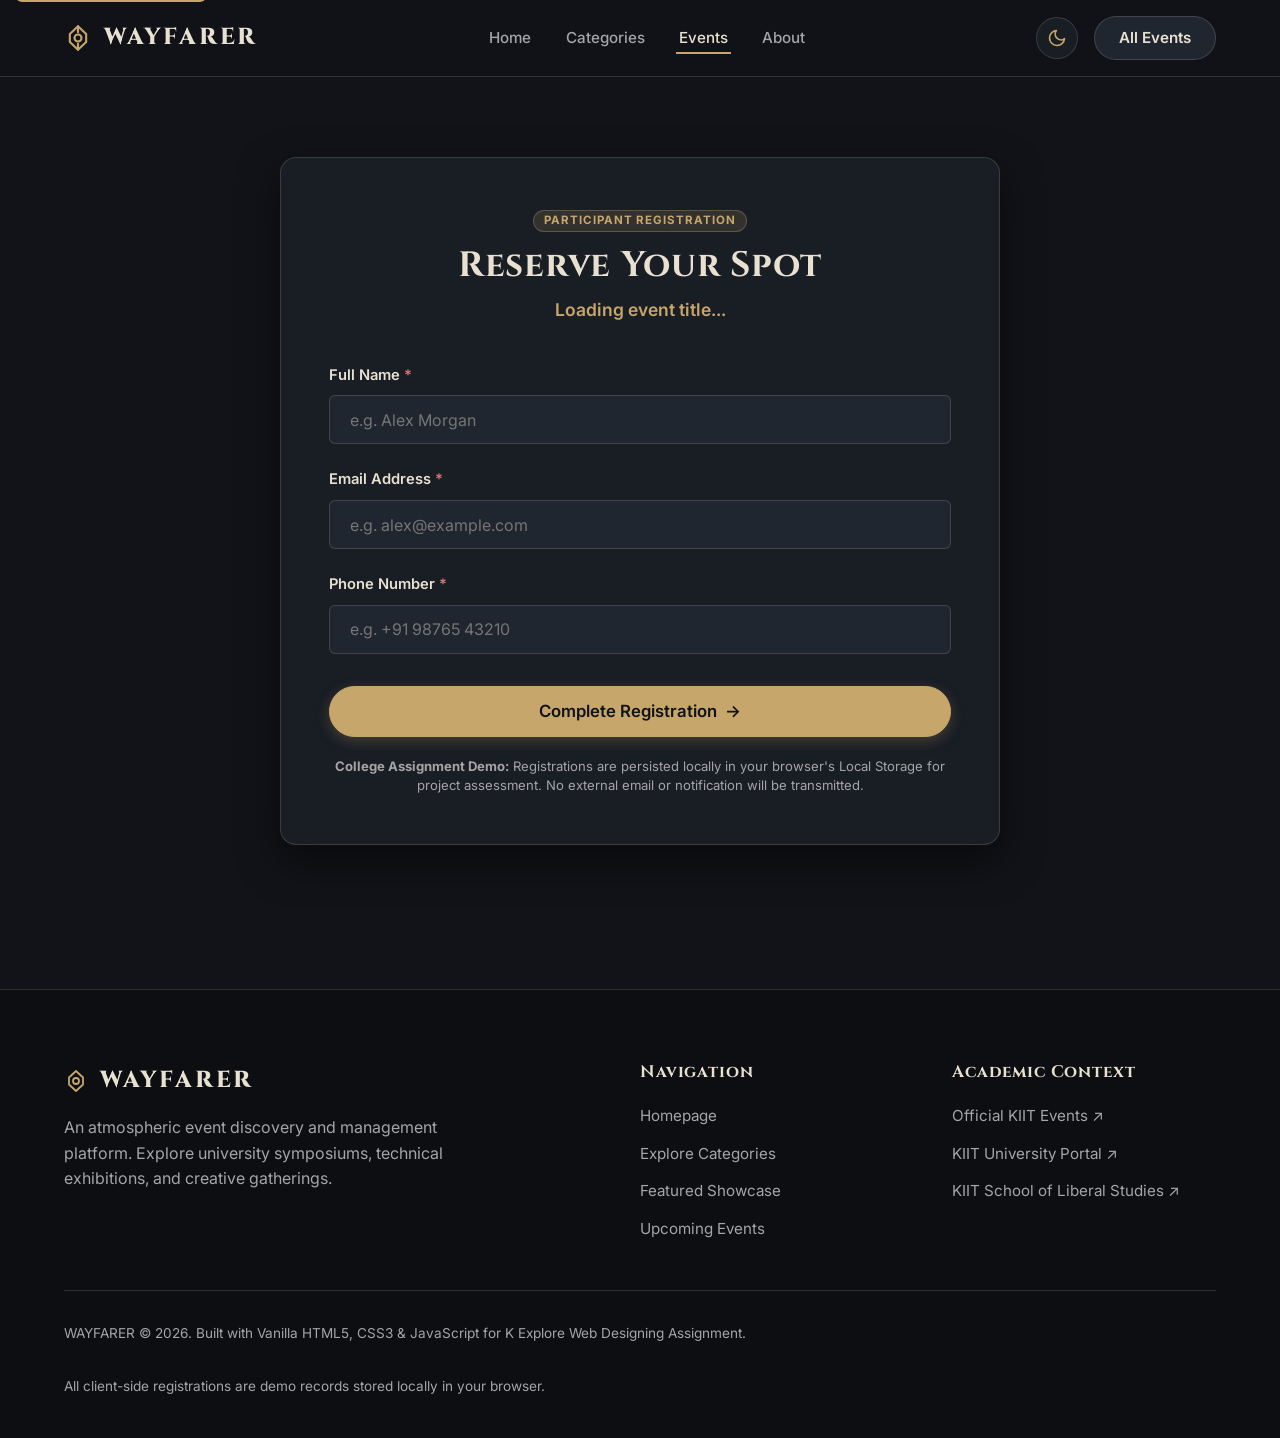
==== event.html @ c03fe0ca "initial html and css" ====
<!DOCTYPE html>
<html lang="en" data-theme="dark">
<head>
  <meta charset="UTF-8">
  <meta name="viewport" content="width=device-width, initial-scale=1.0">
  <meta name="description" content="View event details and register for upcoming gatherings on WAYFARER.">
  <title>Event Details & Registration — WAYFARER</title>

  <!-- Stylesheets -->
  <link rel="stylesheet" href="css/base.css">
  <link rel="stylesheet" href="css/layout.css">
  <link rel="stylesheet" href="css/components.css">
  <link rel="stylesheet" href="css/responsive.css">

  <!-- Application Entry Point -->
  <script type="module" src="js/pages/event-detail.js"></script>
</head>
<body id="top">
  <!-- Accessibility Skip Navigation -->
  <a href="#mainContent" class="skip-link">Skip to main content</a>

  <!-- Global Site Header -->
  <header class="site-header" role="banner">
    <div class="container header-container">
      <!-- Brand Logo / Wordmark -->
      <a href="index.html" class="brand" aria-label="WAYFARER Homepage">
        <span class="brand-crest" aria-hidden="true">
          <svg width="28" height="28" viewBox="0 0 24 24" fill="none" stroke="currentColor" stroke-width="1.8" stroke-linecap="round" stroke-linejoin="round">
            <polygon points="12 2 19 8.5 19 15.5 12 22 5 15.5 5 8.5 12 2"/>
            <circle cx="12" cy="12" r="3"/>
            <line x1="12" y1="2" x2="12" y2="7"/>
            <line x1="12" y1="17" x2="12" y2="22"/>
          </svg>
        </span>
        <span class="brand-text">WAYFARER</span>
      </a>

      <!-- Primary Navigation Menu -->
      <nav class="primary-nav" id="primaryNav" aria-label="Main Navigation">
        <ul class="nav-list">
          <li><a href="index.html" class="nav-link">Home</a></li>
          <li><a href="index.html#categoriesSection" class="nav-link">Categories</a></li>
          <li><a href="index.html#eventsSection" class="nav-link active">Events</a></li>
          <li><a href="index.html#aboutSection" class="nav-link">About</a></li>
        </ul>
        <div class="mobile-cta-wrap hidden">
          <a href="index.html#eventsSection" class="btn btn-primary">Browse Catalogue</a>
        </div>
      </nav>

      <!-- Header Action Controls -->
      <div class="header-actions">
        <!-- Theme Toggle Button (Bonus BR-01) -->
        <button 
          type="button" 
          class="theme-toggle" 
          aria-label="Switch to Light Parchment Theme" 
          aria-pressed="false"
          title="Toggle Theme"
        >
          <svg class="icon-sun" width="20" height="20" viewBox="0 0 24 24" fill="none" stroke="currentColor" stroke-width="2" stroke-linecap="round" stroke-linejoin="round" aria-hidden="true">
            <circle cx="12" cy="12" r="5"/>
            <line x1="12" y1="1" x2="12" y2="3"/>
            <line x1="12" y1="21" x2="12" y2="23"/>
            <line x1="4.22" y1="4.22" x2="5.64" y2="5.64"/>
            <line x1="18.36" y1="18.36" x2="19.78" y2="19.78"/>
            <line x1="1" y1="12" x2="3" y2="12"/>
            <line x1="21" y1="12" x2="23" y2="12"/>
            <line x1="4.22" y1="19.78" x2="5.64" y2="18.36"/>
            <line x1="18.36" y1="5.64" x2="19.78" y2="4.22"/>
          </svg>
          <svg class="icon-moon" width="20" height="20" viewBox="0 0 24 24" fill="none" stroke="currentColor" stroke-width="2" stroke-linecap="round" stroke-linejoin="round" aria-hidden="true">
            <path d="M21 12.79A9 9 0 1 1 11.21 3 7 7 0 0 0 21 12.79z"/>
          </svg>
        </button>

        <a href="index.html#eventsSection" class="btn btn-secondary">All Events</a>

        <!-- Mobile Nav Hamburger Toggle -->
        <button 
          type="button" 
          class="mobile-nav-toggle" 
          id="mobileNavToggle" 
          aria-label="Toggle navigation menu" 
          aria-expanded="false" 
          aria-controls="primaryNav"
        >
          <svg width="24" height="24" viewBox="0 0 24 24" fill="none" stroke="currentColor" stroke-width="2" stroke-linecap="round" stroke-linejoin="round" aria-hidden="true">
            <line x1="3" y1="12" x2="21" y2="12"/>
            <line x1="3" y1="6" x2="21" y2="6"/>
            <line x1="3" y1="18" x2="21" y2="18"/>
          </svg>
        </button>
      </div>
    </div>
  </header>

  <!-- Main Content Landmark -->
  <main id="mainContent" class="container">
    <!-- Dynamic Event Detail View Container (Populated by js/pages/event-detail.js) -->
    <div id="eventDetailContainer">
      <!-- Loading skeleton or populated event view -->
    </div>

    <!-- Registration Section -->
    <section id="registrationSection" class="page-section" aria-labelledby="registrationHeading">
      <div class="registration-container">
        <!-- Registration Form Card -->
        <div class="registration-card">
          <div class="form-header">
            <span class="badge badge-category" style="margin-bottom: 0.75rem;">Participant Registration</span>
            <h2 id="registrationHeading" class="form-title">Reserve Your Spot</h2>
            <p class="form-event-target" id="selectedEventName">Loading event title...</p>
          </div>

          <form id="registrationForm" novalidate>
            <!-- Hidden Selected Event ID -->
            <input type="hidden" id="eventId" name="eventId" value="" />

            <!-- Participant Name Field -->
            <div class="form-group">
              <label for="participantName" class="form-label">
                Full Name <span class="required" aria-hidden="true">*</span>
              </label>
              <input 
                type="text" 
                id="participantName" 
                name="participantName" 
                class="form-control" 
                placeholder="e.g. Alex Morgan"
                autocomplete="name"
                required
                aria-describedby="participantNameError"
              />
              <span id="participantNameError" class="form-error-msg hidden" role="alert"></span>
            </div>

            <!-- Email Address Field -->
            <div class="form-group">
              <label for="email" class="form-label">
                Email Address <span class="required" aria-hidden="true">*</span>
              </label>
              <input 
                type="email" 
                id="email" 
                name="email" 
                class="form-control" 
                placeholder="e.g. alex@example.com"
                autocomplete="email"
                required
                aria-describedby="emailError"
              />
              <span id="emailError" class="form-error-msg hidden" role="alert"></span>
            </div>

            <!-- Phone Number Field -->
            <div class="form-group">
              <label for="phone" class="form-label">
                Phone Number <span class="required" aria-hidden="true">*</span>
              </label>
              <input 
                type="tel" 
                id="phone" 
                name="phone" 
                class="form-control" 
                placeholder="e.g. +91 98765 43210"
                autocomplete="tel"
                required
                aria-describedby="phoneError"
              />
              <span id="phoneError" class="form-error-msg hidden" role="alert"></span>
            </div>

            <!-- Submit Button with duplicate click guard -->
            <div class="form-submit-row">
              <button type="submit" class="btn btn-primary btn-lg btn-block" id="submitRegBtn">
                <span>Complete Registration</span>
                <span aria-hidden="true">→</span>
              </button>
            </div>

            <!-- Honest Demonstration Notice -->
            <p class="form-privacy-disclaimer">
              <strong>College Assignment Demo:</strong> Registrations are persisted locally in your browser's Local Storage for project assessment. No external email or notification will be transmitted.
            </p>
          </form>

          <!-- Success Confirmation Panel (Rendered dynamically by registration.js) -->
          <div id="registrationConfirmation" class="hidden"></div>
        </div>
      </div>
    </section>
  </main>

  <!-- Global Footer -->
  <footer class="site-footer" role="contentinfo">
    <div class="container">
      <div class="footer-top">
        <div>
          <div class="brand">
            <span class="brand-crest" aria-hidden="true">
              <svg width="24" height="24" viewBox="0 0 24 24" fill="none" stroke="currentColor" stroke-width="1.8" stroke-linecap="round" stroke-linejoin="round">
                <polygon points="12 2 19 8.5 19 15.5 12 22 5 15.5 5 8.5 12 2"/>
                <circle cx="12" cy="12" r="3"/>
              </svg>
            </span>
            <span class="brand-text">WAYFARER</span>
          </div>
          <p class="footer-brand-desc">
            An atmospheric event discovery and management platform. Explore university symposiums, technical exhibitions, and creative gatherings.
          </p>
        </div>

        <div>
          <h3 class="footer-heading">Navigation</h3>
          <ul class="footer-links">
            <li><a href="index.html">Homepage</a></li>
            <li><a href="index.html#categoriesSection">Explore Categories</a></li>
            <li><a href="index.html#featuredSection">Featured Showcase</a></li>
            <li><a href="index.html#eventsSection">Upcoming Events</a></li>
          </ul>
        </div>

        <div>
          <h3 class="footer-heading">Academic Context</h3>
          <ul class="footer-links">
            <li><a href="https://kiit.ac.in/events/" target="_blank" rel="noopener noreferrer">Official KIIT Events ↗</a></li>
            <li><a href="https://kiit.ac.in" target="_blank" rel="noopener noreferrer">KIIT University Portal ↗</a></li>
            <li><a href="https://ksol.kiit.ac.in" target="_blank" rel="noopener noreferrer">KIIT School of Liberal Studies ↗</a></li>
          </ul>
        </div>
      </div>

      <div class="footer-bottom">
        <p class="footer-notice">
          WAYFARER &copy; 2026. Built with Vanilla HTML5, CSS3 &amp; JavaScript for K Explore Web Designing Assignment.
        </p>
        <p class="footer-notice text-muted">
          All client-side registrations are demo records stored locally in your browser.
        </p>
      </div>
    </div>
  </footer>
</body>
</html>
---- css/base.css ----
/**
 * WAYFARER - Base CSS & Design Tokens
 * 
 * Defines CSS custom properties for Dark (default) and Light (parchment) themes,
 * typography hierarchy, resets, accessibility focus states, and ornamental elements.
 */

@import url('https://fonts.googleapis.com/css2?family=Cinzel:wght@500;600;700;800&family=Inter:wght@300;400;500;600;700&display=swap');

:root {
  /* Dark Theme (Default) Tokens */
  --color-bg: #111318;
  --color-surface: #191D24;
  --color-surface-raised: #202630;
  --color-surface-card: rgba(25, 29, 36, 0.85);
  --color-text: #E8E1D2;
  --color-text-muted: #A5A5A7;
  --color-accent: #C6A66B;
  --color-accent-hover: #D8B981;
  --color-accent-secondary: #873F43;
  --color-border: rgba(232, 225, 210, 0.16);
  --color-border-glow: rgba(198, 166, 107, 0.35);
  --color-overlay: rgba(5, 8, 12, 0.72);
  --color-overlay-subtle: rgba(5, 8, 12, 0.4);
  --color-success: #6FA88A;
  --color-error: #D97979;

  --hero-bg-image: url('../assets/images/ui/hero-bg-dark.jpg');

  /* Typography */
  --font-heading: 'Cinzel', 'Playfair Display', 'Cormorant Garamond', Georgia, serif;
  --font-body: 'Inter', -apple-system, BlinkMacSystemFont, 'Segoe UI', Roboto, sans-serif;

  /* Spacing */
  --container-max-width: 1200px;
  --radius-sm: 6px;
  --radius-md: 10px;
  --radius-lg: 16px;
  --radius-full: 9999px;

  /* Shadows */
  --shadow-sm: 0 2px 8px rgba(0, 0, 0, 0.25);
  --shadow-md: 0 8px 24px rgba(0, 0, 0, 0.35);
  --shadow-lg: 0 16px 40px rgba(0, 0, 0, 0.5);
  --shadow-gold: 0 0 20px rgba(198, 166, 107, 0.2);

  /* Transitions */
  --transition-fast: 0.18s ease;
  --transition-normal: 0.28s ease;
}

/* Light Theme (Warm Parchment Companion) */
[data-theme="light"] {
  --color-bg: #F1E8DD;
  --color-surface: #FAF7EF;
  --color-surface-raised: #FFFFFF;
  --color-surface-card: rgba(250, 247, 239, 0.92);
  --color-text: #202126;
  --color-text-muted: #66666B;
  --color-accent: #9A7137;
  --color-accent-hover: #805B2A;
  --color-accent-secondary: #873F43;
  --color-border: rgba(32, 33, 38, 0.16);
  --color-border-glow: rgba(154, 113, 55, 0.35);
  --color-overlay: rgba(241, 232, 221, 0.82);
  --color-overlay-subtle: rgba(241, 232, 221, 0.5);
  --color-success: #3B7D58;
  --color-error: #B84A4A;

  --hero-bg-image: url('../assets/images/ui/hero-bg-light.jpg');

  --shadow-sm: 0 2px 8px rgba(32, 33, 38, 0.08);
  --shadow-md: 0 8px 24px rgba(32, 33, 38, 0.12);
  --shadow-lg: 0 16px 40px rgba(32, 33, 38, 0.16);
  --shadow-gold: 0 0 20px rgba(154, 113, 55, 0.18);
}

/* Base Reset & Box Sizing */
*, *::before, *::after {
  box-sizing: border-box;
  margin: 0;
  padding: 0;
}

html {
  font-size: 16px;
  scroll-behavior: smooth;
  -webkit-text-size-adjust: 100%;
}

body {
  min-height: 100vh;
  background-color: var(--color-bg);
  color: var(--color-text);
  font-family: var(--font-body);
  font-size: 1rem;
  line-height: 1.6;
  transition: background-color var(--transition-normal), color var(--transition-normal);
  overflow-x: hidden;
}

/* Typography Hierarchy */
h1, h2, h3, h4, h5, h6 {
  font-family: var(--font-heading);
  color: var(--color-text);
  font-weight: 700;
  letter-spacing: 0.02em;
  line-height: 1.25;
}

p {
  margin-bottom: 1rem;
}

p:last-child {
  margin-bottom: 0;
}

a {
  color: inherit;
  text-decoration: none;
  transition: color var(--transition-fast);
}

a:hover {
  color: var(--color-accent);
}

img {
  max-width: 100%;
  height: auto;
  display: block;
}

button, input, select, textarea {
  font-family: inherit;
  font-size: 1rem;
  color: inherit;
}

/* Focus Visibility for Accessibility */
:focus-visible {
  outline: 2px solid var(--color-accent);
  outline-offset: 3px;
}

/* Skip to Content for Screen Readers */
.skip-link {
  position: absolute;
  top: -40px;
  left: 1rem;
  background: var(--color-accent);
  color: #111318;
  padding: 0.5rem 1rem;
  font-weight: 600;
  z-index: 1000;
  border-radius: var(--radius-sm);
  transition: top 0.2s ease;
}

.skip-link:focus {
  top: 1rem;
}

/* Container */
.container {
  width: 100%;
  max-width: var(--container-max-width);
  margin-left: auto;
  margin-right: auto;
  padding-left: 1.5rem;
  padding-right: 1.5rem;
}

/* Ornamental Section Header */
.section-ornament {
  display: flex;
  align-items: center;
  justify-content: center;
  gap: 1.25rem;
  margin-bottom: 1rem;
}

.ornament-line {
  flex: 1;
  max-width: 100px;
  height: 1px;
  background: linear-gradient(90deg, transparent, var(--color-border), transparent);
}

.ornament-diamond {
  color: var(--color-accent);
  font-size: 0.85rem;
  opacity: 0.85;
  user-select: none;
}

.section-title {
  font-size: 2.1rem;
  text-align: center;
  color: var(--color-text);
  margin-bottom: 0.5rem;
}

.section-subtitle {
  text-align: center;
  color: var(--color-text-muted);
  font-size: 1.05rem;
  max-width: 600px;
  margin: 0 auto 2.5rem auto;
}

/* Utilities */
.hidden {
  display: none !important;
}

.text-accent {
  color: var(--color-accent) !important;
}

.text-muted {
  color: var(--color-text-muted) !important;
}

.link-gold {
  color: var(--color-accent);
  font-weight: 600;
  text-decoration: underline;
  text-underline-offset: 4px;
}

.link-gold:hover {
  color: var(--color-accent-hover);
}

.code-font {
  font-family: 'Consolas', 'Monaco', monospace;
  letter-spacing: 0.05em;
}

/* Respect Reduced Motion */
@media (prefers-reduced-motion: reduce) {
  *, *::before, *::after {
    animation-duration: 0.01ms !important;
    animation-iteration-count: 1 !important;
    transition-duration: 0.01ms !important;
    scroll-behavior: auto !important;
  }
}
---- css/layout.css ----
/**
 * WAYFARER - Layout Styles (`css/layout.css`)
 * 
 * Header, Hero, Sections, Grid systems, and Footer.
 */

/* Header & Site Navigation */
.site-header {
  position: sticky;
  top: 0;
  z-index: 100;
  background-color: rgba(17, 19, 24, 0.88);
  backdrop-filter: blur(12px);
  -webkit-backdrop-filter: blur(12px);
  border-bottom: 1px solid var(--color-border);
  transition: background-color var(--transition-normal), border-color var(--transition-normal);
}

[data-theme="light"] .site-header {
  background-color: rgba(241, 232, 221, 0.88);
}

.header-container {
  display: flex;
  align-items: center;
  justify-content: space-between;
  height: 4.75rem;
}

/* Brand Wordmark & Crest */
.brand {
  display: flex;
  align-items: center;
  gap: 0.75rem;
  text-decoration: none;
}

.brand-crest {
  color: var(--color-accent);
  display: flex;
  align-items: center;
  justify-content: center;
}

.brand-text {
  font-family: var(--font-heading);
  font-size: 1.45rem;
  font-weight: 800;
  letter-spacing: 0.12em;
  color: var(--color-text);
}

/* Navigation Links */
.primary-nav {
  display: flex;
  align-items: center;
  gap: 2rem;
}

.nav-list {
  display: flex;
  align-items: center;
  list-style: none;
  gap: 1.75rem;
}

.nav-link {
  font-size: 0.95rem;
  font-weight: 500;
  color: var(--color-text-muted);
  padding: 0.4rem 0.2rem;
  position: relative;
}

.nav-link:hover,
.nav-link.active {
  color: var(--color-text);
}

.nav-link::after {
  content: '';
  position: absolute;
  bottom: 0;
  left: 0;
  width: 0%;
  height: 2px;
  background-color: var(--color-accent);
  transition: width var(--transition-fast);
}

.nav-link:hover::after,
.nav-link.active::after {
  width: 100%;
}

/* Header Action Controls */
.header-actions {
  display: flex;
  align-items: center;
  gap: 1rem;
}

/* Mobile Nav Toggle */
.mobile-nav-toggle {
  display: none;
  background: none;
  border: 1px solid var(--color-border);
  color: var(--color-text);
  padding: 0.5rem;
  border-radius: var(--radius-sm);
  cursor: pointer;
  align-items: center;
  justify-content: center;
}

/* Hero Section */
.hero-section {
  position: relative;
  min-height: 72vh;
  display: flex;
  align-items: center;
  padding: 6rem 0 5rem 0;
  background-image: linear-gradient(to bottom, var(--color-overlay-subtle), var(--color-bg)), var(--hero-bg-image);
  background-size: cover;
  background-position: center;
  background-repeat: no-repeat;
  border-bottom: 1px solid var(--color-border);
  transition: background-image var(--transition-normal);
}

.hero-overlay {
  position: absolute;
  inset: 0;
  background: radial-gradient(circle at 75% 30%, transparent 20%, var(--color-bg) 95%);
  pointer-events: none;
}

.hero-content {
  position: relative;
  z-index: 2;
  max-width: 680px;
}

.hero-kicker {
  display: inline-flex;
  align-items: center;
  gap: 0.5rem;
  font-size: 0.8rem;
  text-transform: uppercase;
  letter-spacing: 0.16em;
  color: var(--color-accent);
  font-weight: 600;
  margin-bottom: 1.25rem;
}

.hero-kicker::before,
.hero-kicker::after {
  content: '◇';
  font-size: 0.75rem;
}

.hero-title {
  font-size: clamp(2.4rem, 5vw, 3.8rem);
  font-weight: 700;
  line-height: 1.15;
  color: var(--color-text);
  margin-bottom: 1.25rem;
  text-shadow: 0 4px 20px rgba(0, 0, 0, 0.4);
}

.hero-subtitle {
  font-size: clamp(1.05rem, 2vw, 1.25rem);
  color: var(--color-text-muted);
  line-height: 1.6;
  margin-bottom: 2.25rem;
  max-width: 540px;
}

.hero-cta-group {
  display: flex;
  align-items: center;
  flex-wrap: wrap;
  gap: 1rem;
}

/* Page Section Spacing */
.page-section {
  padding: 5rem 0;
  position: relative;
}

.page-section:nth-of-type(even) {
  background-color: rgba(25, 29, 36, 0.3);
}

[data-theme="light"] .page-section:nth-of-type(even) {
  background-color: rgba(250, 247, 239, 0.5);
}

/* Category Grid */
.category-grid {
  display: grid;
  grid-template-columns: repeat(auto-fill, minmax(170px, 1fr));
  gap: 1.25rem;
  margin-top: 2rem;
}

/* Events Grid */
.events-grid {
  display: grid;
  grid-template-columns: repeat(auto-fill, minmax(340px, 1fr));
  gap: 2rem;
  margin-top: 2rem;
}

/* Discovery Search and Filter Bar */
.discovery-toolbar {
  display: flex;
  flex-wrap: wrap;
  align-items: center;
  justify-content: space-between;
  gap: 1.25rem;
  background-color: var(--color-surface);
  border: 1px solid var(--color-border);
  padding: 1.25rem 1.5rem;
  border-radius: var(--radius-md);
  box-shadow: var(--shadow-sm);
  margin-bottom: 1.5rem;
}

.search-box-wrap {
  flex: 1 1 320px;
  position: relative;
}

.search-icon {
  position: absolute;
  left: 1rem;
  top: 50%;
  transform: translateY(-50%);
  color: var(--color-text-muted);
  pointer-events: none;
}

.search-input {
  width: 100%;
  padding: 0.75rem 1rem 0.75rem 2.75rem;
  background-color: var(--color-surface-raised);
  border: 1px solid var(--color-border);
  border-radius: var(--radius-sm);
  color: var(--color-text);
  font-size: 0.95rem;
  transition: border-color var(--transition-fast), box-shadow var(--transition-fast);
}

.search-input:focus {
  border-color: var(--color-accent);
  box-shadow: 0 0 0 3px rgba(198, 166, 107, 0.15);
}

.filter-controls-group {
  display: flex;
  align-items: center;
  flex-wrap: wrap;
  gap: 1rem;
}

.custom-select {
  padding: 0.75rem 2.25rem 0.75rem 1rem;
  background-color: var(--color-surface-raised);
  border: 1px solid var(--color-border);
  border-radius: var(--radius-sm);
  color: var(--color-text);
  font-size: 0.95rem;
  cursor: pointer;
  appearance: none;
  background-image: url("data:image/svg+xml,%3Csvg xmlns='http://www.w3.org/2000/svg' width='12' height='12' fill='%23C6A66B' viewBox='0 0 16 16'%3E%3Cpath d='M8 11.5l-6-6h12l-6 6z'/%3E%3C/svg%3E");
  background-repeat: no-repeat;
  background-position: right 0.85rem center;
  transition: border-color var(--transition-fast);
}

.custom-select:focus {
  border-color: var(--color-accent);
}

.results-meta-bar {
  display: flex;
  align-items: center;
  justify-content: space-between;
  margin-bottom: 1.5rem;
  font-size: 0.95rem;
  color: var(--color-text-muted);
}

/* Site Footer */
.site-footer {
  background-color: #0c0e12;
  border-top: 1px solid var(--color-border);
  padding: 4.5rem 0 2.5rem 0;
  color: var(--color-text-muted);
  margin-top: 4rem;
}

[data-theme="light"] .site-footer {
  background-color: #e5ded3;
}

.footer-top {
  display: grid;
  grid-template-columns: 2fr 1fr 1fr;
  gap: 3rem;
  padding-bottom: 3rem;
  border-bottom: 1px solid var(--color-border);
}

.footer-brand-desc {
  margin-top: 1rem;
  max-width: 380px;
  line-height: 1.6;
}

.footer-heading {
  font-family: var(--font-heading);
  font-size: 1.05rem;
  color: var(--color-text);
  margin-bottom: 1.25rem;
  letter-spacing: 0.05em;
}

.footer-links {
  list-style: none;
  display: flex;
  flex-direction: column;
  gap: 0.75rem;
}

.footer-links a {
  color: var(--color-text-muted);
  font-size: 0.95rem;
}

.footer-links a:hover {
  color: var(--color-accent);
}

.footer-bottom {
  padding-top: 2rem;
  display: flex;
  flex-wrap: wrap;
  align-items: center;
  justify-content: space-between;
  gap: 1rem;
  font-size: 0.85rem;
}

.footer-notice {
  color: var(--color-text-muted);
}
---- css/components.css ----
/**
 * WAYFARER - Component Styles (`css/components.css`)
 * 
 * Buttons, Badges, Category Tiles, Event Cards, Featured Showcase,
 * Countdown Timers, Registration Forms, and Confirmation Alerts.
 */

/* ==========================================================================
   Buttons
   ========================================================================== */
.btn {
  display: inline-flex;
  align-items: center;
  justify-content: center;
  gap: 0.5rem;
  padding: 0.75rem 1.5rem;
  font-family: var(--font-body);
  font-size: 0.95rem;
  font-weight: 600;
  line-height: 1.2;
  border-radius: var(--radius-full);
  border: 1px solid transparent;
  cursor: pointer;
  text-decoration: none;
  transition: all var(--transition-fast);
  white-space: nowrap;
}

.btn-primary {
  background-color: var(--color-accent);
  color: #111318;
  border-color: var(--color-accent);
  box-shadow: 0 4px 14px rgba(198, 166, 107, 0.25);
}

.btn-primary:hover {
  background-color: var(--color-accent-hover);
  border-color: var(--color-accent-hover);
  color: #111318;
  transform: translateY(-1px);
  box-shadow: 0 6px 18px rgba(198, 166, 107, 0.35);
}

.btn-primary:active {
  transform: translateY(0);
}

.btn-secondary {
  background-color: var(--color-surface-raised);
  color: var(--color-text);
  border-color: var(--color-border);
}

.btn-secondary:hover {
  background-color: var(--color-surface);
  border-color: var(--color-accent);
  color: var(--color-accent);
}

.btn-outline {
  background-color: transparent;
  color: var(--color-text);
  border-color: var(--color-border);
}

.btn-outline:hover {
  border-color: var(--color-accent);
  color: var(--color-accent);
}

.btn-sm {
  padding: 0.45rem 1rem;
  font-size: 0.85rem;
}

.btn-lg {
  padding: 0.9rem 2rem;
  font-size: 1.05rem;
}

.btn:disabled {
  opacity: 0.6;
  cursor: not-allowed;
  transform: none !important;
}

/* Spinner for submitting state */
.spinner {
  width: 1rem;
  height: 1rem;
  border: 2px solid rgba(17, 19, 24, 0.3);
  border-top-color: #111318;
  border-radius: 50%;
  animation: spin 0.8s linear infinite;
  display: inline-block;
}

@keyframes spin {
  to { transform: rotate(360deg); }
}

/* ==========================================================================
   Theme Toggle Control
   ========================================================================== */
.theme-toggle {
  width: 2.6rem;
  height: 2.6rem;
  border-radius: var(--radius-full);
  background-color: var(--color-surface);
  border: 1px solid var(--color-border);
  color: var(--color-accent);
  cursor: pointer;
  display: flex;
  align-items: center;
  justify-content: center;
  transition: all var(--transition-fast);
  position: relative;
}

.theme-toggle:hover {
  background-color: var(--color-surface-raised);
  border-color: var(--color-accent);
  transform: scale(1.05);
}

.theme-toggle .icon-sun,
.theme-toggle .icon-moon {
  position: absolute;
  transition: opacity var(--transition-fast), transform var(--transition-fast);
}

/* Show moon in dark theme, sun in light theme */
.theme-toggle .icon-sun {
  opacity: 0;
  transform: rotate(90deg) scale(0.5);
}

.theme-toggle .icon-moon {
  opacity: 1;
  transform: rotate(0deg) scale(1);
}

[data-theme="light"] .theme-toggle .icon-sun {
  opacity: 1;
  transform: rotate(0deg) scale(1);
}

[data-theme="light"] .theme-toggle .icon-moon {
  opacity: 0;
  transform: rotate(-90deg) scale(0.5);
}

/* ==========================================================================
   Badges
   ========================================================================== */
.badge {
  display: inline-flex;
  align-items: center;
  padding: 0.25rem 0.65rem;
  font-size: 0.72rem;
  font-weight: 700;
  letter-spacing: 0.08em;
  text-transform: uppercase;
  border-radius: var(--radius-full);
  line-height: 1;
}

.badge-category {
  background-color: rgba(198, 166, 107, 0.15);
  color: var(--color-accent);
  border: 1px solid rgba(198, 166, 107, 0.3);
}

.badge-kiit {
  background-color: rgba(135, 63, 67, 0.2);
  color: #ff9b9f;
  border: 1px solid rgba(135, 63, 67, 0.5);
}

[data-theme="light"] .badge-kiit {
  background-color: rgba(135, 63, 67, 0.12);
  color: #873f43;
}

.badge-concept {
  background-color: rgba(70, 95, 130, 0.2);
  color: #9cb5db;
  border: 1px solid rgba(70, 95, 130, 0.4);
}

[data-theme="light"] .badge-concept {
  background-color: rgba(70, 95, 130, 0.12);
  color: #3b5375;
}

/* ==========================================================================
   Category Tiles
   ========================================================================== */
.category-tile {
  background-color: var(--color-surface);
  border: 1px solid var(--color-border);
  border-radius: var(--radius-md);
  padding: 1.5rem 1rem;
  display: flex;
  flex-direction: column;
  align-items: center;
  text-align: center;
  cursor: pointer;
  transition: all var(--transition-normal);
  color: var(--color-text);
  box-shadow: var(--shadow-sm);
}

.category-tile:hover {
  background-color: var(--color-surface-raised);
  border-color: var(--color-accent);
  transform: translateY(-4px);
  box-shadow: var(--shadow-gold);
}

.category-icon {
  color: var(--color-accent);
  margin-bottom: 0.85rem;
  display: flex;
  align-items: center;
  justify-content: center;
  transition: transform var(--transition-fast);
}

.category-tile:hover .category-icon {
  transform: scale(1.1);
}

.category-label {
  font-family: var(--font-heading);
  font-size: 0.95rem;
  font-weight: 600;
  margin-bottom: 0.35rem;
  line-height: 1.3;
}

.category-count {
  font-size: 0.78rem;
  color: var(--color-text-muted);
}

/* ==========================================================================
   Featured Event Showcase Card
   ========================================================================== */
.featured-card {
  background-color: var(--color-surface);
  border: 1px solid var(--color-border);
  border-radius: var(--radius-lg);
  overflow: hidden;
  display: grid;
  grid-template-columns: 1.15fr 1fr;
  box-shadow: var(--shadow-lg);
  position: relative;
  transition: border-color var(--transition-normal);
}

.featured-card:hover {
  border-color: var(--color-border-glow);
}

.featured-image-wrap {
  position: relative;
  min-height: 400px;
  background-color: #0b0d10;
  display: flex;
  align-items: center;
  justify-content: center;
  overflow: hidden;
}

.featured-img {
  width: 100%;
  height: 100%;
  object-fit: cover;
  transition: transform 0.5s ease;
}

.featured-img.poster-fit {
  object-fit: contain;
  padding: 1.5rem;
}

.featured-card:hover .featured-img {
  transform: scale(1.02);
}

.featured-image-overlay {
  position: absolute;
  inset: 0;
  background: linear-gradient(to right, transparent 65%, var(--color-surface));
  pointer-events: none;
}

.featured-body {
  padding: 2.5rem;
  display: flex;
  flex-direction: column;
  justify-content: center;
}

.featured-top-meta {
  display: flex;
  align-items: center;
  gap: 0.65rem;
  margin-bottom: 1rem;
}

.featured-title {
  font-size: clamp(1.5rem, 2.5vw, 2.2rem);
  line-height: 1.25;
  margin-bottom: 1rem;
}

.featured-title a:hover {
  color: var(--color-accent);
}

.featured-desc {
  color: var(--color-text-muted);
  font-size: 0.98rem;
  line-height: 1.6;
  margin-bottom: 1.5rem;
}

.featured-meta-row {
  display: flex;
  flex-wrap: wrap;
  gap: 1.5rem;
  margin-bottom: 1.75rem;
  color: var(--color-text-muted);
  font-size: 0.92rem;
}

.meta-item {
  display: flex;
  align-items: center;
  gap: 0.5rem;
}

.meta-item svg {
  color: var(--color-accent);
  flex-shrink: 0;
}

.featured-countdown-wrap {
  background-color: var(--color-surface-raised);
  border: 1px solid var(--color-border);
  padding: 1rem 1.25rem;
  border-radius: var(--radius-md);
  margin-bottom: 1.75rem;
}

.countdown-title {
  font-size: 0.78rem;
  text-transform: uppercase;
  letter-spacing: 0.1em;
  color: var(--color-text-muted);
  margin-bottom: 0.65rem;
  font-weight: 600;
}

.featured-actions {
  display: flex;
  align-items: center;
  gap: 1rem;
  flex-wrap: wrap;
}

/* ==========================================================================
   Countdown Timer Grid
   ========================================================================== */
.countdown-grid {
  display: flex;
  align-items: center;
  gap: 0.75rem;
}

.countdown-unit {
  display: flex;
  flex-direction: column;
  align-items: center;
  min-width: 48px;
}

.countdown-num {
  font-family: var(--font-heading);
  font-size: 1.5rem;
  font-weight: 700;
  color: var(--color-accent);
  line-height: 1.1;
}

.countdown-lbl {
  font-size: 0.68rem;
  text-transform: uppercase;
  letter-spacing: 0.08em;
  color: var(--color-text-muted);
}

.countdown-sep {
  font-family: var(--font-heading);
  font-size: 1.3rem;
  color: var(--color-accent);
  opacity: 0.6;
  margin-top: -0.6rem;
}

.countdown-badge {
  display: inline-flex;
  align-items: center;
  gap: 0.5rem;
  font-size: 0.85rem;
  font-weight: 600;
  color: var(--color-accent);
}

.pulse-dot {
  width: 8px;
  height: 8px;
  background-color: var(--color-success);
  border-radius: 50%;
  box-shadow: 0 0 0 rgba(111, 168, 138, 0.4);
  animation: pulse 1.6s infinite;
}

@keyframes pulse {
  0% { box-shadow: 0 0 0 0 rgba(111, 168, 138, 0.7); }
  70% { box-shadow: 0 0 0 8px rgba(111, 168, 138, 0); }
  100% { box-shadow: 0 0 0 0 rgba(111, 168, 138, 0); }
}

/* ==========================================================================
   Event Cards
   ========================================================================== */
.event-card {
  background-color: var(--color-surface);
  border: 1px solid var(--color-border);
  border-radius: var(--radius-md);
  overflow: hidden;
  display: flex;
  flex-direction: column;
  box-shadow: var(--shadow-sm);
  transition: all var(--transition-normal);
  position: relative;
}

.event-card:hover {
  transform: translateY(-4px);
  border-color: var(--color-border-glow);
  box-shadow: var(--shadow-md);
}

.card-media {
  position: relative;
  aspect-ratio: 16 / 9;
  background-color: #0b0d10;
  overflow: hidden;
}

.card-img {
  width: 100%;
  height: 100%;
  object-fit: cover;
  transition: transform 0.4s ease;
}

.card-img.poster-fit {
  object-fit: contain;
  padding: 0.75rem;
}

.event-card:hover .card-img {
  transform: scale(1.05);
}

.card-badges {
  position: absolute;
  top: 0.85rem;
  left: 0.85rem;
  right: 0.85rem;
  display: flex;
  align-items: center;
  justify-content: space-between;
  gap: 0.5rem;
  pointer-events: none;
}

.card-content {
  padding: 1.5rem;
  display: flex;
  flex-direction: column;
  flex: 1;
}

.card-meta {
  display: flex;
  flex-direction: column;
  gap: 0.4rem;
  font-size: 0.85rem;
  color: var(--color-text-muted);
  margin-bottom: 0.85rem;
}

.card-title {
  font-size: 1.25rem;
  line-height: 1.35;
  margin-bottom: 0.75rem;
  font-weight: 700;
}

.card-title a {
  color: var(--color-text);
}

.card-title a:hover {
  color: var(--color-accent);
}

.card-desc {
  font-size: 0.92rem;
  color: var(--color-text-muted);
  line-height: 1.55;
  margin-bottom: 1.5rem;
  flex: 1;
}

.card-footer {
  margin-top: auto;
  padding-top: 1rem;
  border-top: 1px solid var(--color-border);
  display: flex;
  align-items: center;
  justify-content: flex-end;
}

.card-cta {
  display: inline-flex;
  align-items: center;
  gap: 0.5rem;
  color: var(--color-accent);
  font-weight: 600;
  font-size: 0.92rem;
  transition: gap var(--transition-fast);
}

.card-cta:hover {
  color: var(--color-accent-hover);
  gap: 0.75rem;
}

/* ==========================================================================
   Empty State
   ========================================================================== */
.empty-state-box {
  background-color: var(--color-surface);
  border: 1px dashed var(--color-border);
  border-radius: var(--radius-lg);
  padding: 4rem 2rem;
  text-align: center;
  margin: 2rem 0;
}

.empty-icon {
  font-size: 2.5rem;
  color: var(--color-accent);
  margin-bottom: 1rem;
}

.empty-title {
  font-size: 1.5rem;
  margin-bottom: 0.5rem;
}

.empty-desc {
  color: var(--color-text-muted);
  max-width: 450px;
  margin: 0 auto 1.5rem auto;
}

/* ==========================================================================
   Event Detail Page Components
   ========================================================================== */
.detail-nav-bar {
  display: flex;
  align-items: center;
  justify-content: space-between;
  margin: 2.5rem 0 1.5rem 0;
  flex-wrap: wrap;
  gap: 1rem;
}

.back-link {
  display: inline-flex;
  align-items: center;
  gap: 0.5rem;
  color: var(--color-text-muted);
  font-weight: 500;
  font-size: 0.95rem;
}

.back-link:hover {
  color: var(--color-accent);
}

.detail-badges {
  display: flex;
  align-items: center;
  gap: 0.75rem;
}

.detail-hero-card {
  background-color: var(--color-surface);
  border: 1px solid var(--color-border);
  border-radius: var(--radius-lg);
  overflow: hidden;
  box-shadow: var(--shadow-lg);
  margin-bottom: 3.5rem;
}

.detail-banner-wrap {
  position: relative;
  max-height: 450px;
  min-height: 300px;
  background-color: #0c0e12;
  display: flex;
  align-items: center;
  justify-content: center;
  overflow: hidden;
}

.detail-banner-img {
  width: 100%;
  height: 100%;
  max-height: 450px;
  object-fit: cover;
}

.detail-banner-img.poster-fit {
  object-fit: contain;
  padding: 1.5rem;
}

.detail-banner-overlay {
  position: absolute;
  inset: 0;
  background: linear-gradient(to top, var(--color-surface) 5%, transparent 60%);
  pointer-events: none;
}

.detail-hero-content {
  padding: 2.5rem 3rem;
  position: relative;
  margin-top: -3rem;
  z-index: 2;
}

.detail-title {
  font-size: clamp(1.8rem, 3.5vw, 2.8rem);
  line-height: 1.2;
  margin-bottom: 1.75rem;
}

.detail-meta-list {
  display: grid;
  grid-template-columns: repeat(auto-fit, minmax(220px, 1fr));
  gap: 1.5rem;
  padding: 1.5rem 0;
  border-top: 1px solid var(--color-border);
  border-bottom: 1px solid var(--color-border);
  margin-bottom: 2rem;
}

.detail-meta-item {
  display: flex;
  align-items: flex-start;
  gap: 0.85rem;
}

.detail-meta-item svg {
  color: var(--color-accent);
  margin-top: 0.2rem;
  flex-shrink: 0;
}

.meta-label {
  display: block;
  font-size: 0.78rem;
  text-transform: uppercase;
  letter-spacing: 0.08em;
  color: var(--color-text-muted);
}

.meta-value {
  font-size: 1.05rem;
  color: var(--color-text);
}

.detail-banner-actions {
  display: flex;
  align-items: center;
  gap: 1.25rem;
  flex-wrap: wrap;
}

/* Detail Grid Layout */
.detail-layout-grid {
  display: grid;
  grid-template-columns: 2fr 1fr;
  gap: 3rem;
  margin-bottom: 4rem;
}

.detail-section {
  margin-bottom: 2.5rem;
}

.section-title-sm {
  font-size: 1.5rem;
  margin-bottom: 1rem;
  padding-bottom: 0.5rem;
  border-bottom: 1px solid var(--color-border);
}

.detail-narrative {
  font-size: 1.05rem;
  line-height: 1.75;
  color: var(--color-text);
}

/* Provenance Boxes */
.kiit-provenance-box,
.concept-provenance-box {
  background-color: var(--color-surface);
  border: 1px solid var(--color-border);
  border-left: 4px solid var(--color-accent-secondary);
  border-radius: var(--radius-md);
  padding: 1.5rem;
  margin-top: 2rem;
}

.concept-provenance-box {
  border-left-color: var(--color-accent);
}

.provenance-header {
  display: flex;
  align-items: center;
  gap: 0.65rem;
  margin-bottom: 0.75rem;
}

.provenance-header svg {
  color: var(--color-accent);
}

.provenance-header h3 {
  font-size: 1.15rem;
}

/* Detail Sidebar */
.detail-sidebar-card {
  background-color: var(--color-surface);
  border: 1px solid var(--color-border);
  border-radius: var(--radius-md);
  padding: 1.75rem;
  box-shadow: var(--shadow-sm);
  position: sticky;
  top: 6rem;
}

.sidebar-heading {
  font-size: 1.2rem;
  margin-bottom: 1.25rem;
  padding-bottom: 0.5rem;
  border-bottom: 1px solid var(--color-border);
}

.sidebar-fact-list {
  display: flex;
  flex-direction: column;
  gap: 1rem;
}

.sidebar-fact {
  display: flex;
  justify-content: space-between;
  align-items: center;
  font-size: 0.92rem;
}

.fact-label {
  color: var(--color-text-muted);
}

.fact-value {
  font-weight: 600;
  text-align: right;
}

.sidebar-divider {
  border: none;
  height: 1px;
  background-color: var(--color-border);
  margin: 1.5rem 0;
}

.sidebar-countdown-section {
  text-align: center;
}

.sidebar-countdown-label {
  font-size: 0.8rem;
  text-transform: uppercase;
  letter-spacing: 0.1em;
  color: var(--color-text-muted);
  margin-bottom: 0.85rem;
}

.detail-countdown-container .countdown-grid {
  justify-content: center;
}

/* ==========================================================================
   Not Found State
   ========================================================================== */
.not-found-card {
  background-color: var(--color-surface);
  border: 1px solid var(--color-border);
  border-radius: var(--radius-lg);
  padding: 5rem 2rem;
  text-align: center;
  margin: 4rem auto;
  max-width: 600px;
}

.not-found-icon {
  font-size: 3rem;
  margin-bottom: 1rem;
}

.not-found-title {
  font-size: 2.2rem;
  margin-bottom: 1rem;
}

.not-found-msg {
  color: var(--color-text-muted);
  font-size: 1.1rem;
  margin-bottom: 2rem;
}

/* ==========================================================================
   Registration Form & Confirmation
   ========================================================================== */
.registration-container {
  max-width: 720px;
  margin: 0 auto;
}

.registration-card {
  background-color: var(--color-surface);
  border: 1px solid var(--color-border);
  border-radius: var(--radius-lg);
  padding: 3rem;
  box-shadow: var(--shadow-lg);
}

.form-header {
  text-align: center;
  margin-bottom: 2.5rem;
}

.form-title {
  font-size: 2.2rem;
  margin-bottom: 0.5rem;
}

.form-event-target {
  color: var(--color-accent);
  font-size: 1.1rem;
  font-weight: 600;
}

.form-group {
  margin-bottom: 1.5rem;
}

.form-label {
  display: block;
  font-size: 0.92rem;
  font-weight: 600;
  margin-bottom: 0.5rem;
  color: var(--color-text);
}

.form-label .required {
  color: var(--color-error);
}

.form-control {
  width: 100%;
  padding: 0.85rem 1.25rem;
  background-color: var(--color-surface-raised);
  border: 1px solid var(--color-border);
  border-radius: var(--radius-sm);
  color: var(--color-text);
  font-size: 1rem;
  transition: all var(--transition-fast);
}

.form-control:focus {
  border-color: var(--color-accent);
  box-shadow: 0 0 0 3px rgba(198, 166, 107, 0.18);
}

.form-control.input-error {
  border-color: var(--color-error) !important;
  background-color: rgba(217, 121, 121, 0.05);
}

.form-error-msg {
  display: block;
  color: var(--color-error);
  font-size: 0.82rem;
  margin-top: 0.4rem;
  font-weight: 500;
}

.form-submit-row {
  margin-top: 2rem;
}

.btn-block {
  width: 100%;
}

.form-privacy-disclaimer {
  font-size: 0.82rem;
  color: var(--color-text-muted);
  text-align: center;
  margin-top: 1.25rem;
  line-height: 1.5;
}

/* Confirmation Card */
.confirmation-card {
  background-color: var(--color-surface);
  border: 1px solid var(--color-border);
  border-radius: var(--radius-lg);
  padding: 3rem;
  box-shadow: var(--shadow-lg);
  margin: 2rem auto;
  max-width: 720px;
}

.confirmation-header {
  display: flex;
  align-items: center;
  gap: 1.25rem;
  margin-bottom: 2rem;
  padding-bottom: 1.5rem;
  border-bottom: 1px solid var(--color-border);
}

.confirmation-icon {
  width: 3.5rem;
  height: 3.5rem;
  border-radius: var(--radius-full);
  background-color: rgba(111, 168, 138, 0.15);
  border: 2px solid var(--color-success);
  color: var(--color-success);
  font-size: 1.8rem;
  display: flex;
  align-items: center;
  justify-content: center;
  flex-shrink: 0;
}

.confirmation-badge {
  display: inline-block;
  font-size: 0.75rem;
  font-weight: 700;
  text-transform: uppercase;
  letter-spacing: 0.1em;
  color: var(--color-success);
  margin-bottom: 0.35rem;
}

.confirmation-title {
  font-size: 1.5rem;
  line-height: 1.3;
}

.notice-banner {
  background-color: rgba(198, 166, 107, 0.12);
  border-left: 4px solid var(--color-accent);
  padding: 0.85rem 1.25rem;
  border-radius: var(--radius-sm);
  margin-bottom: 1.5rem;
  font-size: 0.9rem;
}

.confirmation-details-grid {
  display: grid;
  grid-template-columns: 1fr 1fr;
  gap: 1.25rem;
  background-color: var(--color-surface-raised);
  border: 1px solid var(--color-border);
  border-radius: var(--radius-md);
  padding: 1.5rem;
  margin-bottom: 2rem;
}

.conf-item {
  display: flex;
  flex-direction: column;
  gap: 0.25rem;
}

.conf-label {
  font-size: 0.75rem;
  text-transform: uppercase;
  letter-spacing: 0.08em;
  color: var(--color-text-muted);
}

.conf-value {
  font-size: 0.98rem;
  font-weight: 600;
  color: var(--color-text);
  word-break: break-word;
}

.confirmation-notice {
  background-color: rgba(25, 29, 36, 0.5);
  border: 1px solid var(--color-border);
  padding: 1.25rem;
  border-radius: var(--radius-md);
  font-size: 0.88rem;
  color: var(--color-text-muted);
  line-height: 1.6;
  margin-bottom: 2rem;
}

.confirmation-actions {
  display: flex;
  align-items: center;
  justify-content: center;
  gap: 1rem;
  flex-wrap: wrap;
}
---- css/responsive.css ----
/**
 * WAYFARER - Responsive Styles (`css/responsive.css`)
 * 
 * Target viewports:
 * - 1440px (Large desktop)
 * - 1024px (Small desktop / landscape tablet)
 * - 768px (Tablet)
 * - 390px (Common mobile)
 * - 360px (Small mobile)
 */

/* ==========================================================================
   Desktop Constraints (1024px - 1440px)
   ========================================================================== */
@media (max-width: 1200px) {
  .featured-card {
    grid-template-columns: 1fr 1fr;
  }
}

/* ==========================================================================
   Tablet Breakpoints (<= 992px)
   ========================================================================== */
@media (max-width: 992px) {
  .hero-section {
    min-height: auto;
    padding: 4.5rem 0 3.5rem 0;
  }

  .featured-card {
    grid-template-columns: 1fr;
  }

  .featured-image-wrap {
    min-height: 280px;
    max-height: 340px;
  }

  .featured-image-overlay {
    background: linear-gradient(to top, var(--color-surface) 10%, transparent 80%);
  }

  .featured-body {
    padding: 2rem;
  }

  .detail-layout-grid {
    grid-template-columns: 1fr;
    gap: 2.5rem;
  }

  .detail-sidebar-card {
    position: static;
  }

  .footer-top {
    grid-template-columns: 1fr 1fr;
    gap: 2.5rem;
  }
}

/* ==========================================================================
   Mobile Navigation & Layout (<= 860px)
   ========================================================================== */
@media (max-width: 860px) {
  .mobile-nav-toggle {
    display: inline-flex;
  }

  .primary-nav {
    position: absolute;
    top: 100%;
    left: 0;
    right: 0;
    background-color: var(--color-surface);
    border-bottom: 1px solid var(--color-border);
    flex-direction: column;
    align-items: stretch;
    padding: 1.5rem;
    gap: 1.5rem;
    box-shadow: var(--shadow-lg);
    display: none;
  }

  .primary-nav.open {
    display: flex;
  }

  .nav-list {
    flex-direction: column;
    align-items: flex-start;
    gap: 1rem;
    width: 100%;
  }

  .nav-link {
    display: block;
    width: 100%;
    padding: 0.6rem 0;
    font-size: 1.05rem;
  }

  .header-actions .btn {
    display: none; /* Keep theme toggle in header, move full CTA to menu */
  }

  .primary-nav .mobile-cta-wrap {
    display: block;
    margin-top: 0.5rem;
  }

  .primary-nav .mobile-cta-wrap .btn {
    width: 100%;
  }
}

/* ==========================================================================
   Small Tablet & Large Mobile (<= 768px)
   ========================================================================== */
@media (max-width: 768px) {
  .container {
    padding-left: 1.25rem;
    padding-right: 1.25rem;
  }

  .page-section {
    padding: 3.5rem 0;
  }

  .section-title {
    font-size: 1.8rem;
  }

  .events-grid {
    grid-template-columns: 1fr;
    gap: 1.5rem;
  }

  .category-grid {
    grid-template-columns: repeat(2, 1fr);
    gap: 1rem;
  }

  .category-tile {
    padding: 1.25rem 0.75rem;
  }

  .discovery-toolbar {
    flex-direction: column;
    align-items: stretch;
    padding: 1rem;
    gap: 1rem;
  }

  .search-box-wrap {
    flex: 1 1 100%;
  }

  .filter-controls-group {
    flex-direction: column;
    align-items: stretch;
    gap: 0.75rem;
  }

  .custom-select {
    width: 100%;
  }

  .detail-hero-content {
    padding: 1.5rem;
    margin-top: -1.5rem;
  }

  .detail-meta-list {
    grid-template-columns: 1fr;
    gap: 1rem;
  }

  .registration-card,
  .confirmation-card {
    padding: 2rem 1.25rem;
  }

  .footer-top {
    grid-template-columns: 1fr;
    gap: 2rem;
  }

  .footer-bottom {
    flex-direction: column;
    text-align: center;
    gap: 0.75rem;
  }
}

/* ==========================================================================
   Common Mobile (<= 480px) & Small Mobile (360px - 390px)
   ========================================================================== */
@media (max-width: 480px) {
  .hero-title {
    font-size: 2.1rem;
  }

  .hero-cta-group {
    flex-direction: column;
    align-items: stretch;
  }

  .hero-cta-group .btn {
    width: 100%;
  }

  .featured-actions {
    flex-direction: column;
    align-items: stretch;
  }

  .featured-actions .btn {
    width: 100%;
  }

  .detail-banner-actions {
    flex-direction: column;
    align-items: stretch;
  }

  .detail-banner-actions .btn {
    width: 100%;
  }

  .countdown-unit {
    min-width: 38px;
  }

  .countdown-num {
    font-size: 1.2rem;
  }

  .confirmation-details-grid {
    grid-template-columns: 1fr;
    gap: 1rem;
    padding: 1rem;
  }

  .confirmation-header {
    flex-direction: column;
    text-align: center;
  }

  .confirmation-actions {
    flex-direction: column;
    align-items: stretch;
  }

  .confirmation-actions .btn {
    width: 100%;
  }
}

@media (max-width: 360px) {
  .brand-text {
    font-size: 1.2rem;
  }

  .category-grid {
    grid-template-columns: 1fr;
  }

  .category-tile {
    flex-direction: row;
    gap: 1rem;
    text-align: left;
    padding: 1rem;
  }

  .category-icon {
    margin-bottom: 0;
  }

  .countdown-grid {
    gap: 0.35rem;
  }

  .countdown-unit {
    min-width: 32px;
  }

  .countdown-num {
    font-size: 1.05rem;
  }
}
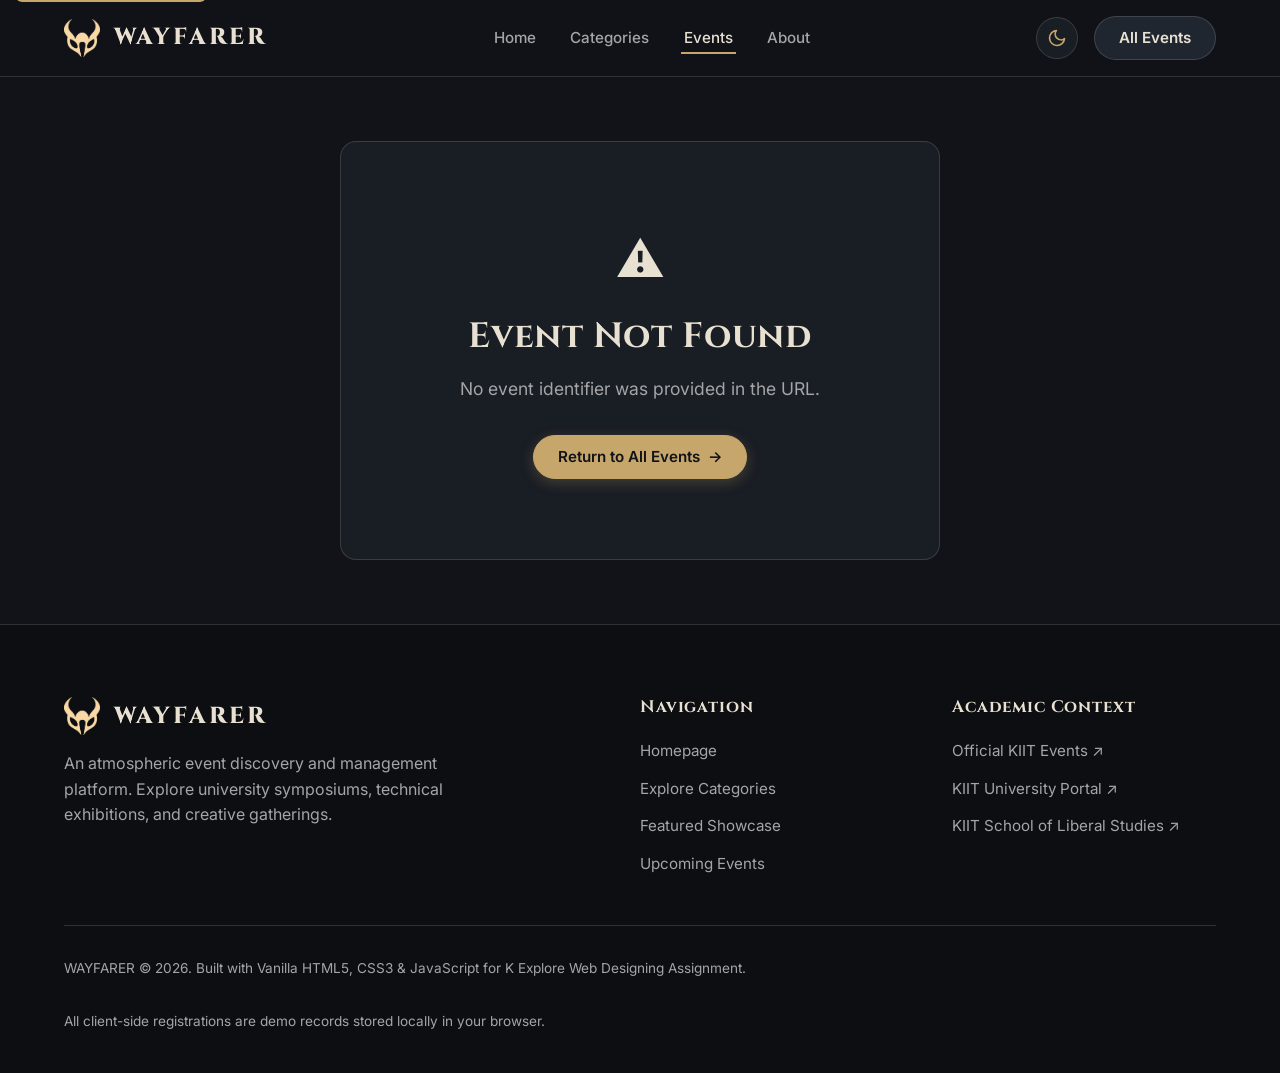
==== commit 9295dd4f: "updated the html" ====
--- a/event.html
+++ b/event.html
@@ -6,6 +6,10 @@
   <meta name="description" content="View event details and register for upcoming gatherings on WAYFARER.">
   <title>Event Details & Registration — WAYFARER</title>
 
+  <!-- Favicon / Tab View Icon (Mask Emblem) -->
+  <link rel="icon" type="image/png" href="assets/images/ui/favicon.png">
+  <link rel="apple-touch-icon" href="assets/images/ui/logo-mask.png">
+
   <!-- Stylesheets -->
   <link rel="stylesheet" href="css/base.css">
   <link rel="stylesheet" href="css/layout.css">
@@ -22,16 +26,9 @@
   <!-- Global Site Header -->
   <header class="site-header" role="banner">
     <div class="container header-container">
-      <!-- Brand Logo / Wordmark -->
+      <!-- Brand Logo / Wordmark (Full on Desktop, Only Mask View on Tab View) -->
       <a href="index.html" class="brand" aria-label="WAYFARER Homepage">
-        <span class="brand-crest" aria-hidden="true">
-          <svg width="28" height="28" viewBox="0 0 24 24" fill="none" stroke="currentColor" stroke-width="1.8" stroke-linecap="round" stroke-linejoin="round">
-            <polygon points="12 2 19 8.5 19 15.5 12 22 5 15.5 5 8.5 12 2"/>
-            <circle cx="12" cy="12" r="3"/>
-            <line x1="12" y1="2" x2="12" y2="7"/>
-            <line x1="12" y1="17" x2="12" y2="22"/>
-          </svg>
-        </span>
+        <img src="assets/images/ui/logo-mask.png" alt="" class="brand-mask" width="36" height="38" />
         <span class="brand-text">WAYFARER</span>
       </a>
 
@@ -198,12 +195,7 @@
       <div class="footer-top">
         <div>
           <div class="brand">
-            <span class="brand-crest" aria-hidden="true">
-              <svg width="24" height="24" viewBox="0 0 24 24" fill="none" stroke="currentColor" stroke-width="1.8" stroke-linecap="round" stroke-linejoin="round">
-                <polygon points="12 2 19 8.5 19 15.5 12 22 5 15.5 5 8.5 12 2"/>
-                <circle cx="12" cy="12" r="3"/>
-              </svg>
-            </span>
+            <img src="assets/images/ui/logo-mask.png" alt="" class="brand-mask" width="30" height="32" />
             <span class="brand-text">WAYFARER</span>
           </div>
           <p class="footer-brand-desc">
--- a/css/layout.css
+++ b/css/layout.css
@@ -27,19 +27,29 @@
   height: 4.75rem;
 }
 
-/* Brand Wordmark & Crest */
+/* Brand Wordmark & Official Mask */
 .brand {
   display: flex;
   align-items: center;
-  gap: 0.75rem;
+  gap: 0.85rem;
   text-decoration: none;
 }
 
-.brand-crest {
-  color: var(--color-accent);
-  display: flex;
-  align-items: center;
-  justify-content: center;
+.brand-mask {
+  width: 36px;
+  height: 38px;
+  object-fit: contain;
+  display: block;
+  flex-shrink: 0;
+  transition: transform var(--transition-fast);
+}
+
+.brand:hover .brand-mask {
+  transform: scale(1.06);
+}
+
+[data-theme="light"] .brand-mask {
+  content: url("../assets/images/ui/logo-mask-dark.png");
 }
 
 .brand-text {
@@ -48,6 +58,7 @@
   font-weight: 800;
   letter-spacing: 0.12em;
   color: var(--color-text);
+  transition: color var(--transition-fast);
 }
 
 /* Navigation Links */
--- a/css/responsive.css
+++ b/css/responsive.css
@@ -19,6 +19,20 @@
 }
 
 /* ==========================================================================
+   Tab View / Tablet Breakpoints (<= 1024px)
+   ========================================================================== */
+@media (max-width: 1024px) {
+  /* Set up the Only Mask View for Tab View */
+  .site-header .brand-text {
+    display: none !important;
+  }
+  .site-header .brand-mask {
+    width: 38px;
+    height: 40px;
+  }
+}
+
+/* ==========================================================================
    Tablet Breakpoints (<= 992px)
    ========================================================================== */
 @media (max-width: 992px) {
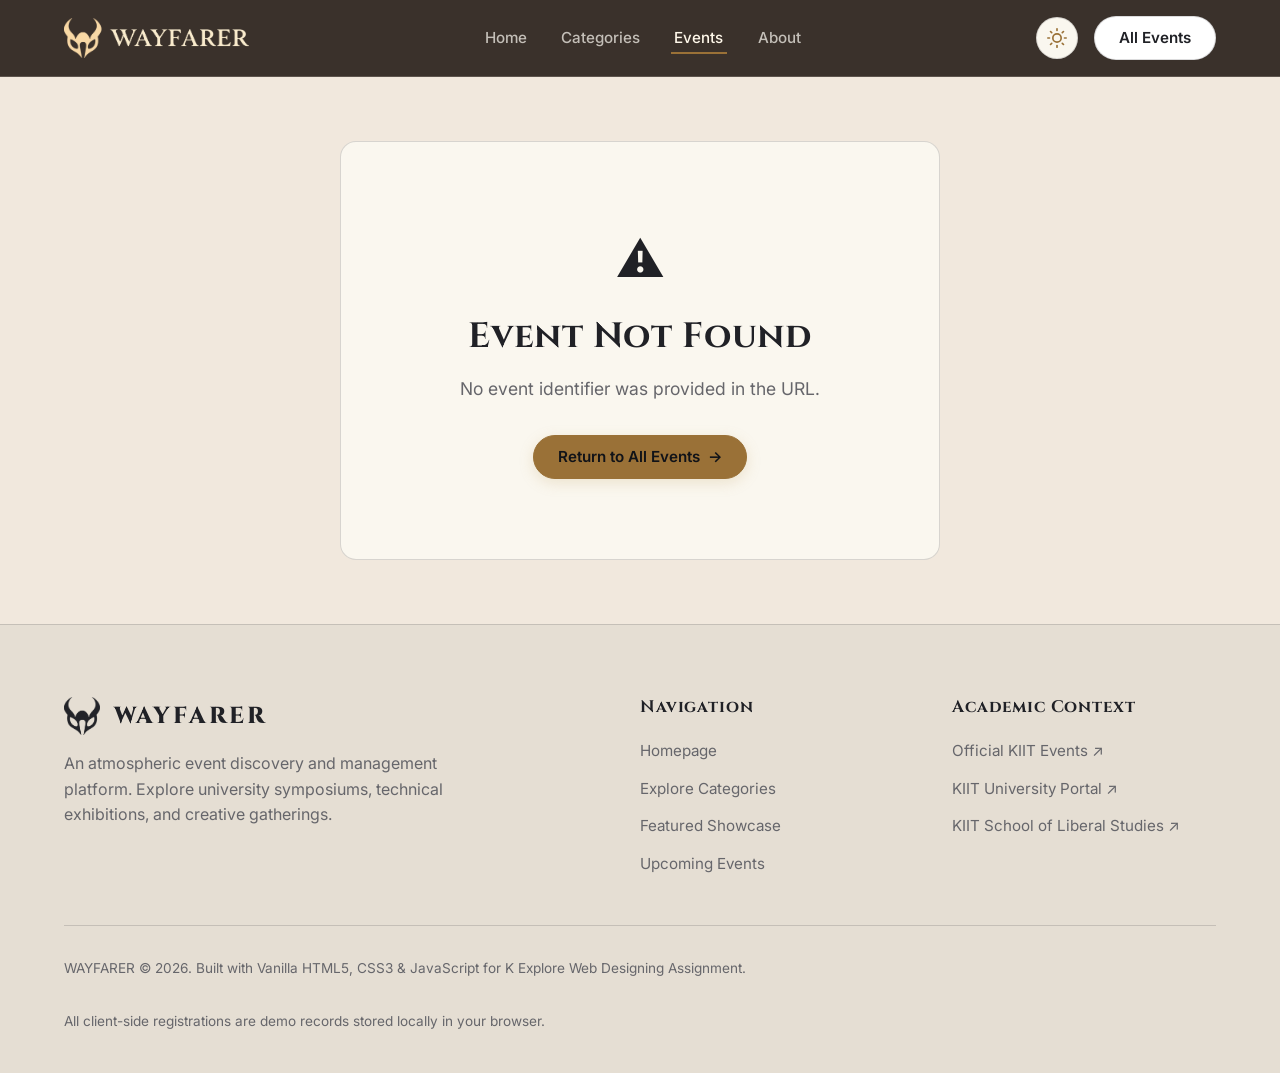
==== commit e021d572: "patch fix" ====
--- a/event.html
+++ b/event.html
@@ -1,5 +1,5 @@
 <!DOCTYPE html>
-<html lang="en" data-theme="dark">
+<html lang="en" data-theme="light">
 <head>
   <meta charset="UTF-8">
   <meta name="viewport" content="width=device-width, initial-scale=1.0">
@@ -28,8 +28,8 @@
     <div class="container header-container">
       <!-- Brand Logo / Wordmark (Full on Desktop, Only Mask View on Tab View) -->
       <a href="index.html" class="brand" aria-label="WAYFARER Homepage">
-        <img src="assets/images/ui/logo-mask.png" alt="" class="brand-mask" width="36" height="38" />
-        <span class="brand-text">WAYFARER</span>
+        <img src="assets/images/ui/logo-full.png" alt="WAYFARER" class="brand-full" />
+        <img src="assets/images/ui/logo-mask.png" alt="" class="brand-mask brand-mask-compact" width="36" height="38" />
       </a>
 
       <!-- Primary Navigation Menu -->
--- a/css/base.css
+++ b/css/base.css
@@ -144,10 +144,10 @@
   outline-offset: 3px;
 }
 
-/* Skip to Content for Screen Readers */
+/* Skip to Content for Screen Readers (Positioned securely offscreen when idle) */
 .skip-link {
   position: absolute;
-  top: -40px;
+  top: -9999px;
   left: 1rem;
   background: var(--color-accent);
   color: #111318;
@@ -155,11 +155,13 @@
   font-weight: 600;
   z-index: 1000;
   border-radius: var(--radius-sm);
-  transition: top 0.2s ease;
+  transition: transform 0.2s ease;
+  transform: translateY(-200%);
 }
 
 .skip-link:focus {
   top: 1rem;
+  transform: translateY(0);
 }
 
 /* Container */
--- a/css/layout.css
+++ b/css/layout.css
@@ -17,7 +17,18 @@
 }
 
 [data-theme="light"] .site-header {
-  background-color: rgba(241, 232, 221, 0.88);
+  background-color: rgba(52, 43, 38, 0.97);
+  border-bottom-color: rgba(232, 225, 210, 0.2);
+}
+
+[data-theme="light"] .site-header .nav-link,
+[data-theme="light"] .site-header .brand-text {
+  color: rgba(250, 247, 239, 0.72);
+}
+
+[data-theme="light"] .site-header .nav-link:hover,
+[data-theme="light"] .site-header .nav-link.active {
+  color: #fff8ea;
 }
 
 .header-container {
@@ -42,6 +53,18 @@
   display: block;
   flex-shrink: 0;
   transition: transform var(--transition-fast);
+}
+
+.brand-full {
+  display: block;
+  width: 185px;
+  height: 42px;
+  object-fit: contain;
+  object-position: left center;
+}
+
+.brand-mask-compact {
+  display: none;
 }
 
 .brand:hover .brand-mask {
@@ -127,10 +150,10 @@
 /* Hero Section */
 .hero-section {
   position: relative;
-  min-height: 72vh;
-  display: flex;
-  align-items: center;
-  padding: 6rem 0 5rem 0;
+  min-height: min(62vh, 620px);
+  display: flex;
+  align-items: center;
+  padding: 4.25rem 0;
   background-image: linear-gradient(to bottom, var(--color-overlay-subtle), var(--color-bg)), var(--hero-bg-image);
   background-size: cover;
   background-position: center;
@@ -171,7 +194,7 @@
 }
 
 .hero-title {
-  font-size: clamp(2.4rem, 5vw, 3.8rem);
+  font-size: clamp(2.25rem, 4.3vw, 3.25rem);
   font-weight: 700;
   line-height: 1.15;
   color: var(--color-text);
@@ -180,10 +203,10 @@
 }
 
 .hero-subtitle {
-  font-size: clamp(1.05rem, 2vw, 1.25rem);
+  font-size: clamp(1rem, 1.6vw, 1.15rem);
   color: var(--color-text-muted);
   line-height: 1.6;
-  margin-bottom: 2.25rem;
+  margin-bottom: 1.75rem;
   max-width: 540px;
 }
 
@@ -196,12 +219,38 @@
 
 /* Page Section Spacing */
 .page-section {
-  padding: 5rem 0;
+  padding: 3.5rem 0;
   position: relative;
 }
 
 .page-section:nth-of-type(even) {
   background-color: rgba(25, 29, 36, 0.3);
+}
+
+.about-card {
+  max-width: 800px;
+  margin: 0 auto;
+  padding: 1.75rem 2rem;
+  text-align: left;
+  background: var(--color-surface);
+  border: 1px solid var(--color-border);
+  border-radius: var(--radius-lg);
+  box-shadow: var(--shadow-sm);
+}
+
+.about-card h3 {
+  margin-bottom: 0.75rem;
+  color: var(--color-accent);
+  font-size: 1.25rem;
+}
+
+.about-card p {
+  color: var(--color-text-muted);
+  margin-bottom: 1rem;
+}
+
+.about-card p:last-child {
+  margin-bottom: 0;
 }
 
 [data-theme="light"] .page-section:nth-of-type(even) {
@@ -211,9 +260,9 @@
 /* Category Grid */
 .category-grid {
   display: grid;
-  grid-template-columns: repeat(auto-fill, minmax(170px, 1fr));
-  gap: 1.25rem;
-  margin-top: 2rem;
+  grid-template-columns: repeat(5, minmax(0, 1fr));
+  gap: 1rem;
+  margin-top: 1.5rem;
 }
 
 /* Events Grid */
--- a/css/components.css
+++ b/css/components.css
@@ -200,7 +200,8 @@
   background-color: var(--color-surface);
   border: 1px solid var(--color-border);
   border-radius: var(--radius-md);
-  padding: 1.5rem 1rem;
+  min-height: 124px;
+  padding: 1rem;
   display: flex;
   flex-direction: column;
   align-items: center;
@@ -265,7 +266,8 @@
 
 .featured-image-wrap {
   position: relative;
-  min-height: 400px;
+  min-height: 300px;
+  max-height: 390px;
   background-color: #0b0d10;
   display: flex;
   align-items: center;
@@ -297,7 +299,7 @@
 }
 
 .featured-body {
-  padding: 2.5rem;
+  padding: 1.75rem 2rem;
   display: flex;
   flex-direction: column;
   justify-content: center;
@@ -311,7 +313,7 @@
 }
 
 .featured-title {
-  font-size: clamp(1.5rem, 2.5vw, 2.2rem);
+  font-size: clamp(1.45rem, 2.2vw, 2rem);
   line-height: 1.25;
   margin-bottom: 1rem;
 }
@@ -324,14 +326,14 @@
   color: var(--color-text-muted);
   font-size: 0.98rem;
   line-height: 1.6;
-  margin-bottom: 1.5rem;
+  margin-bottom: 1.1rem;
 }
 
 .featured-meta-row {
   display: flex;
   flex-wrap: wrap;
   gap: 1.5rem;
-  margin-bottom: 1.75rem;
+  margin-bottom: 1.1rem;
   color: var(--color-text-muted);
   font-size: 0.92rem;
 }
@@ -352,7 +354,7 @@
   border: 1px solid var(--color-border);
   padding: 1rem 1.25rem;
   border-radius: var(--radius-md);
-  margin-bottom: 1.75rem;
+  margin-bottom: 1.1rem;
 }
 
 .countdown-title {
@@ -456,17 +458,26 @@
 }
 
 .card-media {
-  position: relative;
-  aspect-ratio: 16 / 9;
+  aspect-ratio: 4 / 3;
   background-color: #0b0d10;
-  overflow: hidden;
+  display: flex;
+  align-items: center;
+  justify-content: center;
+}
+
+.card-image-link {
+  display: flex;
+  width: 100%;
+  height: 100%;
+  align-items: center;
+  justify-content: center;
 }
 
 .card-img {
   width: 100%;
   height: 100%;
-  object-fit: cover;
-  transition: transform 0.4s ease;
+  object-fit: contain;
+  padding: 0.75rem;
 }
 
 .card-img.poster-fit {
@@ -474,20 +485,15 @@
   padding: 0.75rem;
 }
 
-.event-card:hover .card-img {
-  transform: scale(1.05);
-}
-
-.card-badges {
-  position: absolute;
-  top: 0.85rem;
-  left: 0.85rem;
-  right: 0.85rem;
+.card-header {
+  min-height: 43px;
+  padding: 0.65rem 0.85rem;
   display: flex;
   align-items: center;
   justify-content: space-between;
   gap: 0.5rem;
-  pointer-events: none;
+  background: var(--color-surface-raised);
+  border-bottom: 1px solid var(--color-border);
 }
 
 .card-content {
@@ -509,7 +515,7 @@
 .card-title {
   font-size: 1.25rem;
   line-height: 1.35;
-  margin-bottom: 0.75rem;
+  margin-bottom: 0.85rem;
   font-weight: 700;
 }
 
@@ -527,6 +533,10 @@
   line-height: 1.55;
   margin-bottom: 1.5rem;
   flex: 1;
+  display: -webkit-box;
+  -webkit-box-orient: vertical;
+  -webkit-line-clamp: 2;
+  overflow: hidden;
 }
 
 .card-footer {
@@ -619,13 +629,13 @@
   border-radius: var(--radius-lg);
   overflow: hidden;
   box-shadow: var(--shadow-lg);
-  margin-bottom: 3.5rem;
+  margin-bottom: 2.5rem;
 }
 
 .detail-banner-wrap {
   position: relative;
-  max-height: 450px;
-  min-height: 300px;
+  max-height: 300px;
+  min-height: 220px;
   background-color: #0c0e12;
   display: flex;
   align-items: center;
@@ -636,13 +646,13 @@
 .detail-banner-img {
   width: 100%;
   height: 100%;
-  max-height: 450px;
+  max-height: 300px;
   object-fit: cover;
 }
 
 .detail-banner-img.poster-fit {
   object-fit: contain;
-  padding: 1.5rem;
+  padding: 0.75rem;
 }
 
 .detail-banner-overlay {
@@ -653,26 +663,26 @@
 }
 
 .detail-hero-content {
-  padding: 2.5rem 3rem;
+  padding: 1.75rem 2.25rem;
   position: relative;
-  margin-top: -3rem;
+  margin-top: -1.75rem;
   z-index: 2;
 }
 
 .detail-title {
-  font-size: clamp(1.8rem, 3.5vw, 2.8rem);
+  font-size: clamp(1.65rem, 2.6vw, 2.25rem);
   line-height: 1.2;
-  margin-bottom: 1.75rem;
+  margin-bottom: 1.25rem;
 }
 
 .detail-meta-list {
   display: grid;
   grid-template-columns: repeat(auto-fit, minmax(220px, 1fr));
-  gap: 1.5rem;
-  padding: 1.5rem 0;
+  gap: 1rem;
+  padding: 1rem 0;
   border-top: 1px solid var(--color-border);
   border-bottom: 1px solid var(--color-border);
-  margin-bottom: 2rem;
+  margin-bottom: 1.25rem;
 }
 
 .detail-meta-item {
@@ -858,7 +868,7 @@
    Registration Form & Confirmation
    ========================================================================== */
 .registration-container {
-  max-width: 720px;
+  max-width: 640px;
   margin: 0 auto;
 }
 
@@ -866,28 +876,28 @@
   background-color: var(--color-surface);
   border: 1px solid var(--color-border);
   border-radius: var(--radius-lg);
-  padding: 3rem;
+  padding: 2rem;
   box-shadow: var(--shadow-lg);
 }
 
 .form-header {
   text-align: center;
-  margin-bottom: 2.5rem;
+  margin-bottom: 1.5rem;
 }
 
 .form-title {
-  font-size: 2.2rem;
+  font-size: 1.9rem;
   margin-bottom: 0.5rem;
 }
 
 .form-event-target {
   color: var(--color-accent);
-  font-size: 1.1rem;
+  font-size: 1rem;
   font-weight: 600;
 }
 
 .form-group {
-  margin-bottom: 1.5rem;
+  margin-bottom: 1rem;
 }
 
 .form-label {
@@ -932,7 +942,7 @@
 }
 
 .form-submit-row {
-  margin-top: 2rem;
+  margin-top: 1.25rem;
 }
 
 .btn-block {
@@ -943,7 +953,7 @@
   font-size: 0.82rem;
   color: var(--color-text-muted);
   text-align: center;
-  margin-top: 1.25rem;
+  margin-top: 0.9rem;
   line-height: 1.5;
 }
 
--- a/css/responsive.css
+++ b/css/responsive.css
@@ -22,13 +22,19 @@
    Tab View / Tablet Breakpoints (<= 1024px)
    ========================================================================== */
 @media (max-width: 1024px) {
-  /* Set up the Only Mask View for Tab View */
-  .site-header .brand-text {
-    display: none !important;
-  }
-  .site-header .brand-mask {
+  .site-header .brand-full {
+    display: none;
+  }
+  .site-header .brand-mask-compact {
+    display: block;
     width: 38px;
     height: 40px;
+  }
+}
+
+@media (max-width: 900px) {
+  .category-grid {
+    grid-template-columns: repeat(3, 1fr);
   }
 }
 
@@ -38,7 +44,7 @@
 @media (max-width: 992px) {
   .hero-section {
     min-height: auto;
-    padding: 4.5rem 0 3.5rem 0;
+    padding: 3.5rem 0;
   }
 
   .featured-card {
@@ -211,8 +217,12 @@
    Common Mobile (<= 480px) & Small Mobile (360px - 390px)
    ========================================================================== */
 @media (max-width: 480px) {
+  .hero-section {
+    padding: 3rem 0;
+  }
+
   .hero-title {
-    font-size: 2.1rem;
+    font-size: 2rem;
   }
 
   .hero-cta-group {
@@ -240,6 +250,23 @@
 
   .detail-banner-actions .btn {
     width: 100%;
+  }
+
+  .detail-banner-wrap {
+    min-height: 190px;
+    max-height: 240px;
+  }
+
+  .detail-title {
+    font-size: 1.55rem;
+  }
+
+  .registration-card {
+    padding: 1.5rem 1rem;
+  }
+
+  .form-title {
+    font-size: 1.65rem;
   }
 
   .countdown-unit {
